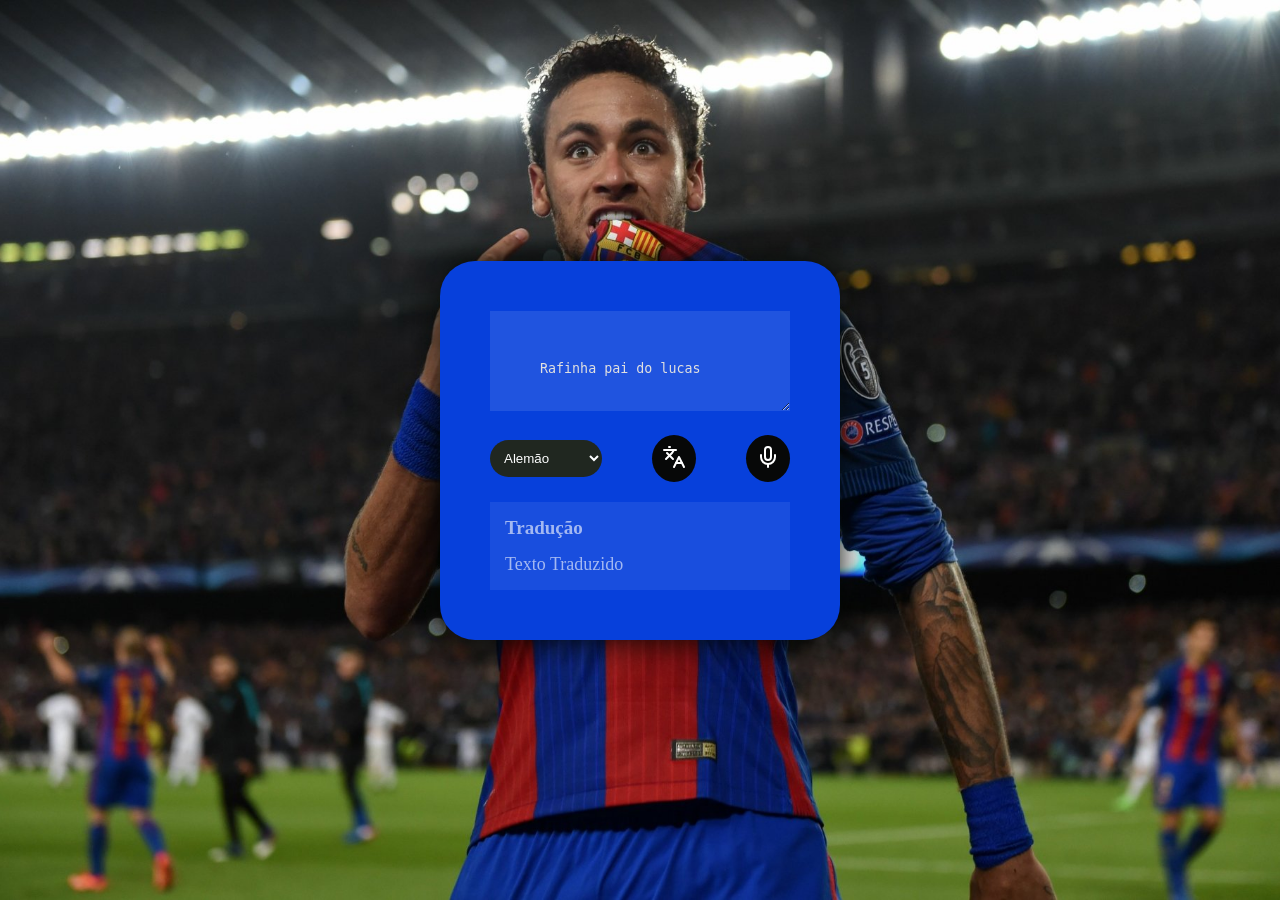
==== Tradução/index.html @ 9bd13714 "Add files via upload" ====
<!DOCTYPE html>
<html lang="en">

<head>
    <meta charset="UTF-8">
    <meta name="viewport" content="width=device-width, initial-scale=1.0">
    <title>gustavo</title>
    <link rel="stylesheet" href="style.css">


</head>



    <body>

        <div class="caixaApp">
            <textarea class="texto">Rafinha pai do lucas</textarea>

            <div class="caixa-interna">

                <select class="idioma">
                    <option value="de">Alemão</option>
                    <option value="en">ingles</option>
                    <option value="ja">Japones</option>
                </select>
                <button onclick = "traduzir()"><svg xmlns="http://www.w3.org/2000/svg" width="24" height="24" viewBox="0 0 24 24" fill="none" stroke="currentColor" stroke-width="2" stroke-linecap="round" stroke-linejoin="round" class="lucide lucide-languages-icon lucide-languages"><path d="m5 8 6 6"/><path d="m4 14 6-6 2-3"/><path d="M2 5h12"/><path d="M7 2h1"/><path d="m22 22-5-10-5 10"/><path d="M14 18h6"/></svg></button>
                <button onclick = "microfone()"><svg xmlns="http://www.w3.org/2000/svg" width="24" height="24" viewBox="0 0 24 24" fill="none" stroke="currentColor" stroke-width="2" stroke-linecap="round" stroke-linejoin="round" class="lucide lucide-mic-icon lucide-mic"><path d="M12 19v3"/><path d="M19 10v2a7 7 0 0 1-14 0v-2"/><rect x="9" y="2" width="6" height="13" rx="3"/></svg></button>
            </div>
            <div class="tradução">
                <h1 class="titulo-traducao">Tradução</h1>
                <p class="traducao">Texto Traduzido</p>
            </div>
        </div>

        <script src="app.js"></script>
    </body>

</html>
---- Tradução/style.css ----
* {
    margin: 0;
    padding: 0;
    box-sizing: border-box;
}

body {
    background-image: url(thumb-1920-929658.jpg);
    /*baixar um foto para fundo*/
    background-size: cover;
    /* preenche todo espaço */
    background-position: center;
    /* centraliza imagem */
    height: 100vh;
    /* altura tela */
    /*deixa caixa no centro*/
    display: flex;
    align-items: center;
    justify-content: center;
}

.caixaApp {
    background-color: rgb(7, 64, 219);
      
    /*modificar*/
    width: 400px;
    /*modificar*/
    padding: 50px;
    /*modificar*/
    border-radius: 35px;
    box-shadow: 0 0 35px rgb(4, 7, 4);

}

.texto{
    width: 100%;
    height: 100px;
    border: none;
    outline: none;
    /* borda quando clica*/
    background-color: hsla(0, 0%, 100%, 0.102);
    /*modificar*/
    color: rgb(224, 224, 224);
    /*cor do texto modificar*/
    padding: 50px;
    /*modificar espaço interno*/
}


.tradução {
    padding: 15px;
    background-color: #ffffff13;
}

.traducao {
    font-size: 18px;
    /*modificar */
    color:
        #ffffff99;
    /*modificar*/
}

.titulo-traducao {
    color: #ffffff99;
    font-size:    19px;
    margin-bottom:    15px;
    border-radius: 15px;
}
.caixa-interna{
    display: flex;
    align-items: center;
    gap: 50px;
    margin: 20px auto;
}
.idioma {
    width: 100%;
    border:none;
    padding: 10px;
    background-color:rgb(32, 39, 32);
    color:rgb(254, 255, 255);
    border-radius: 20px;
    outline: none;
    cursor: pointer;
}
button {
    border:none;
    padding: 10px;
    border-radius: 50%;
    background-color: rgb(7, 8, 8);
    cursor : pointer;
    color:rgb(255, 255, 255);
}
button:hover{
    opacity: 0.5;
}

.idioma option {
background-color: rgb(114, 172, 248);
color:rgb(135, 180, 180);
}
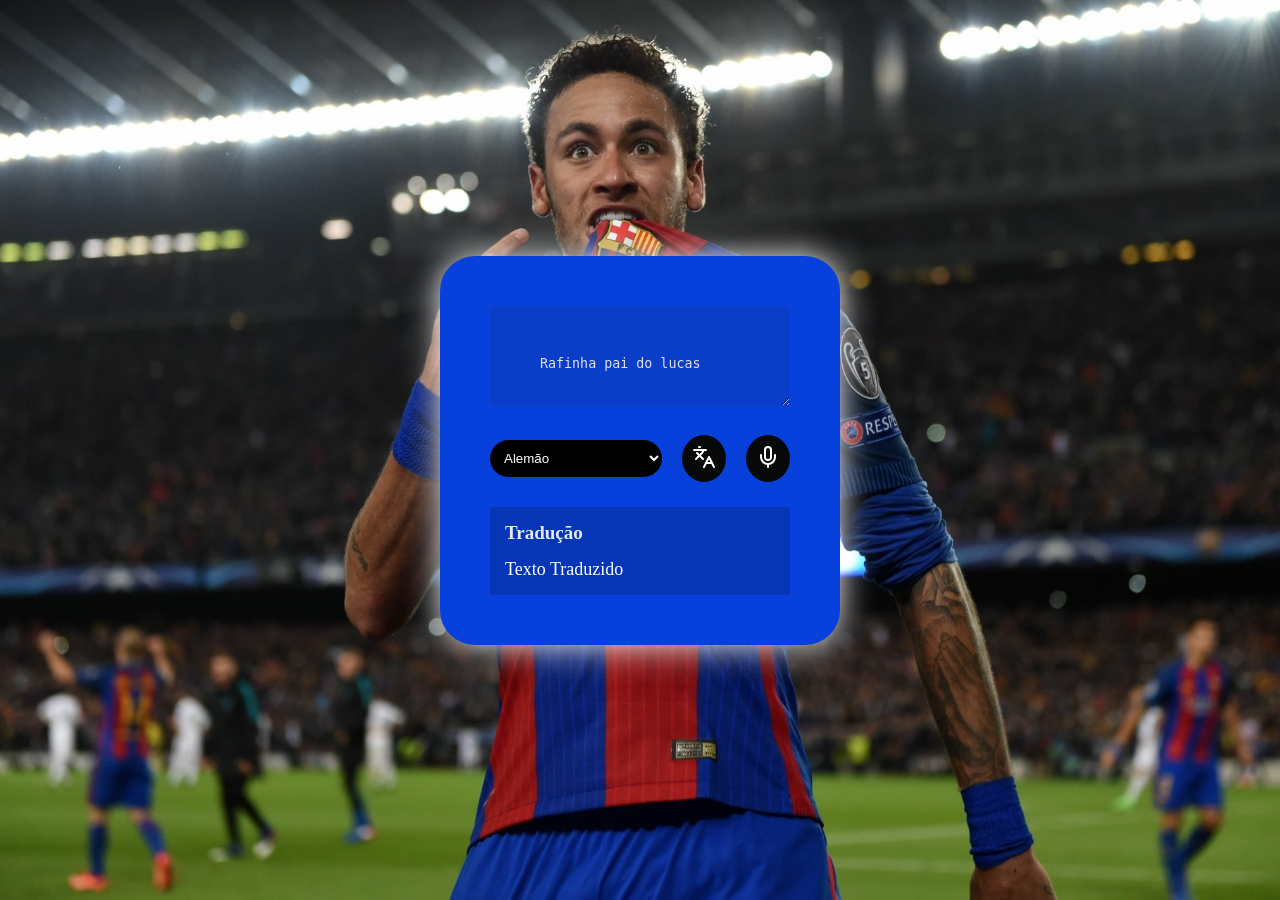
==== commit 0eb8487b: "Add files via upload" ====
--- a/Tradução/index.html
+++ b/Tradução/index.html
@@ -4,7 +4,7 @@
 <head>
     <meta charset="UTF-8">
     <meta name="viewport" content="width=device-width, initial-scale=1.0">
-    <title>gustavo</title>
+    <title>Rafael</title>
     <link rel="stylesheet" href="style.css">
 
 
--- a/Tradução/style.css
+++ b/Tradução/style.css
@@ -28,7 +28,7 @@
     padding: 50px;
     /*modificar*/
     border-radius: 35px;
-    box-shadow: 0 0 35px rgb(4, 7, 4);
+    box-shadow: 0 0 35px rgb(255, 255, 255);
 
 }
 
@@ -38,7 +38,7 @@
     border: none;
     outline: none;
     /* borda quando clica*/
-    background-color: hsla(0, 0%, 100%, 0.102);
+    background-color: hsla(0, 5%, 16%, 0.102);
     /*modificar*/
     color: rgb(224, 224, 224);
     /*cor do texto modificar*/
@@ -49,19 +49,19 @@
 
 .tradução {
     padding: 15px;
-    background-color: #ffffff13;
+    background-color: #0000002c;
 }
 
 .traducao {
     font-size: 18px;
     /*modificar */
     color:
-        #ffffff99;
+        #ffffff;
     /*modificar*/
 }
 
 .titulo-traducao {
-    color: #ffffff99;
+    color: #ffffffe3;
     font-size:    19px;
     margin-bottom:    15px;
     border-radius: 15px;
@@ -69,15 +69,15 @@
 .caixa-interna{
     display: flex;
     align-items: center;
-    gap: 50px;
-    margin: 20px auto;
+    gap: 20px;
+    margin: 25px auto;
 }
 .idioma {
     width: 100%;
     border:none;
     padding: 10px;
-    background-color:rgb(32, 39, 32);
-    color:rgb(254, 255, 255);
+    background-color:rgb(0, 0, 0);
+    color:rgb(255, 255, 255);
     border-radius: 20px;
     outline: none;
     cursor: pointer;
@@ -95,6 +95,6 @@
 }
 
 .idioma option {
-background-color: rgb(114, 172, 248);
-color:rgb(135, 180, 180);
+background-color: rgb(111, 163, 236);
+color:rgb(255, 255, 255);
 }
